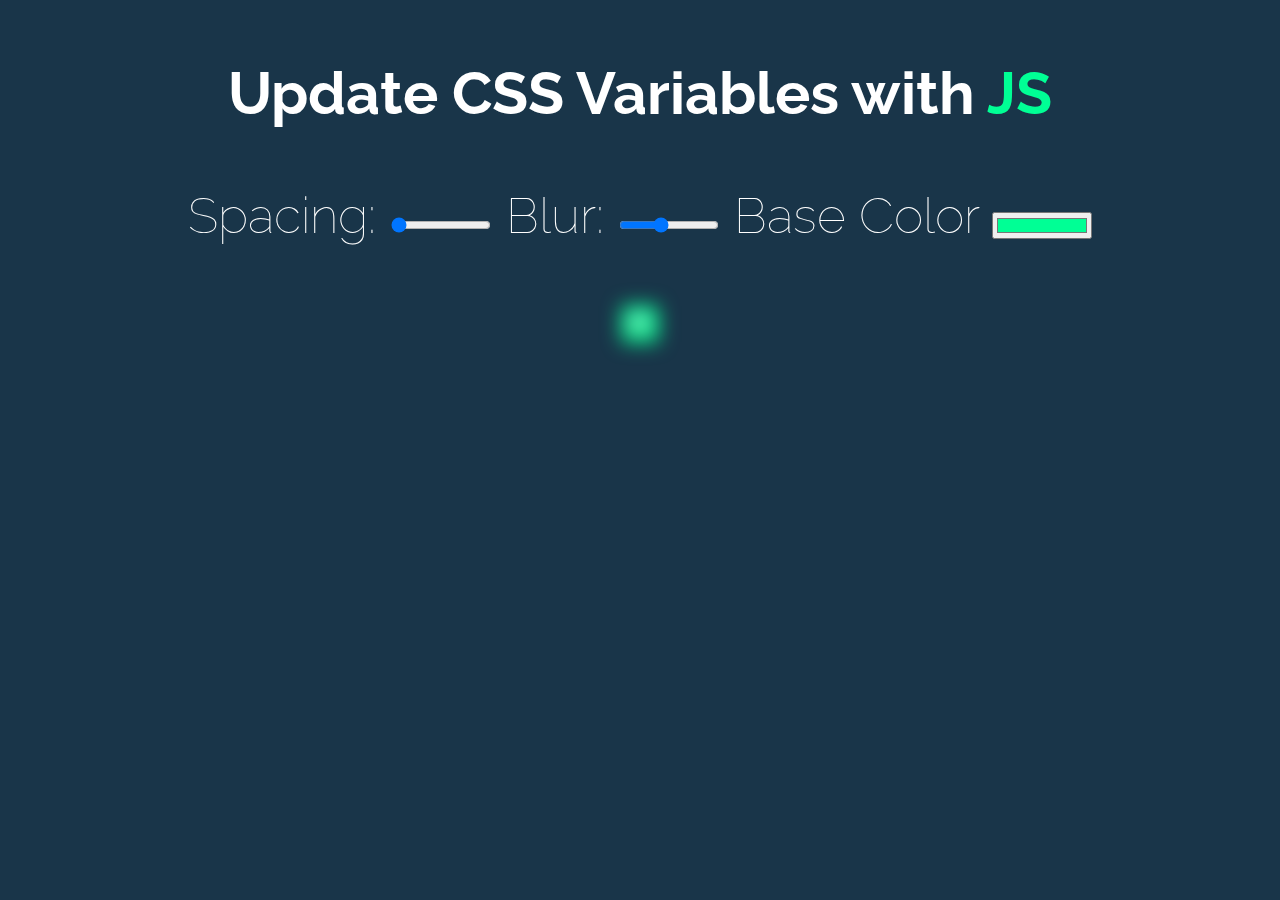
==== day3/index.html @ f016a503 "day3" ====
<!DOCTYPE html>
<html lang="en">
<head>
  <meta charset="UTF-8">
  <link href="https://fonts.googleapis.com/css?family=Raleway" rel="stylesheet">  <title>Update CSS Variables with JS</title>
</head>
<body>
  <h3>Update CSS Variables with <span class='hl'>JS</span></h3>

  <div class="controls">
    <label for="spacing">Spacing:</label>
    <input id="spacing" type="range" name="spacing" min="10" max="200" value="10" data-sizing="px">

    <label for="blur">Blur:</label>
    <input id="blur" type="range" name="blur" min="0" max="25" value="10" data-sizing="px">

    <label for="base">Base Color</label>
    <input id="base" type="color" name="base" value="#00ff95">
  </div>

  <img src="https://source.unsplash.com/7bwQXzbF6KE/800x500">

  <style>
    :root {
     
      --base: #00ff95;
      --spacing: 10px;
      --blur: 10px;
    }
    img {
      padding: var(--spacing);
      background: var(--base);
      filter: blur(var(--blur));
      border-radius: 2%;
    }
    .hl {
      color: var(--base);
    }
    /*
      misc styles, nothing to do with CSS variables
    */
    body {
      text-align: center;
      background: #193549;
      color: white;
      font-family: 'Raleway', sans-serif;
      font-weight: 100;
      font-size: 50px;
    }
    .controls {
      margin-bottom: 50px;
    }
    input {
      width: 100px;
    }
  </style>
  <script>
    const inputs = document.querySelectorAll('.controls input');
    function handleUpdate(){
      const suffix = this.dataset.sizing || "";
      document.documentElement.style.setProperty(`--${this.name}`, this.value + suffix)
    }
    inputs.forEach(input => input.addEventListener('change', handleUpdate));
    inputs.forEach(input => input.addEventListener('mousemove', handleUpdate));
  </script>

</body>
</html>
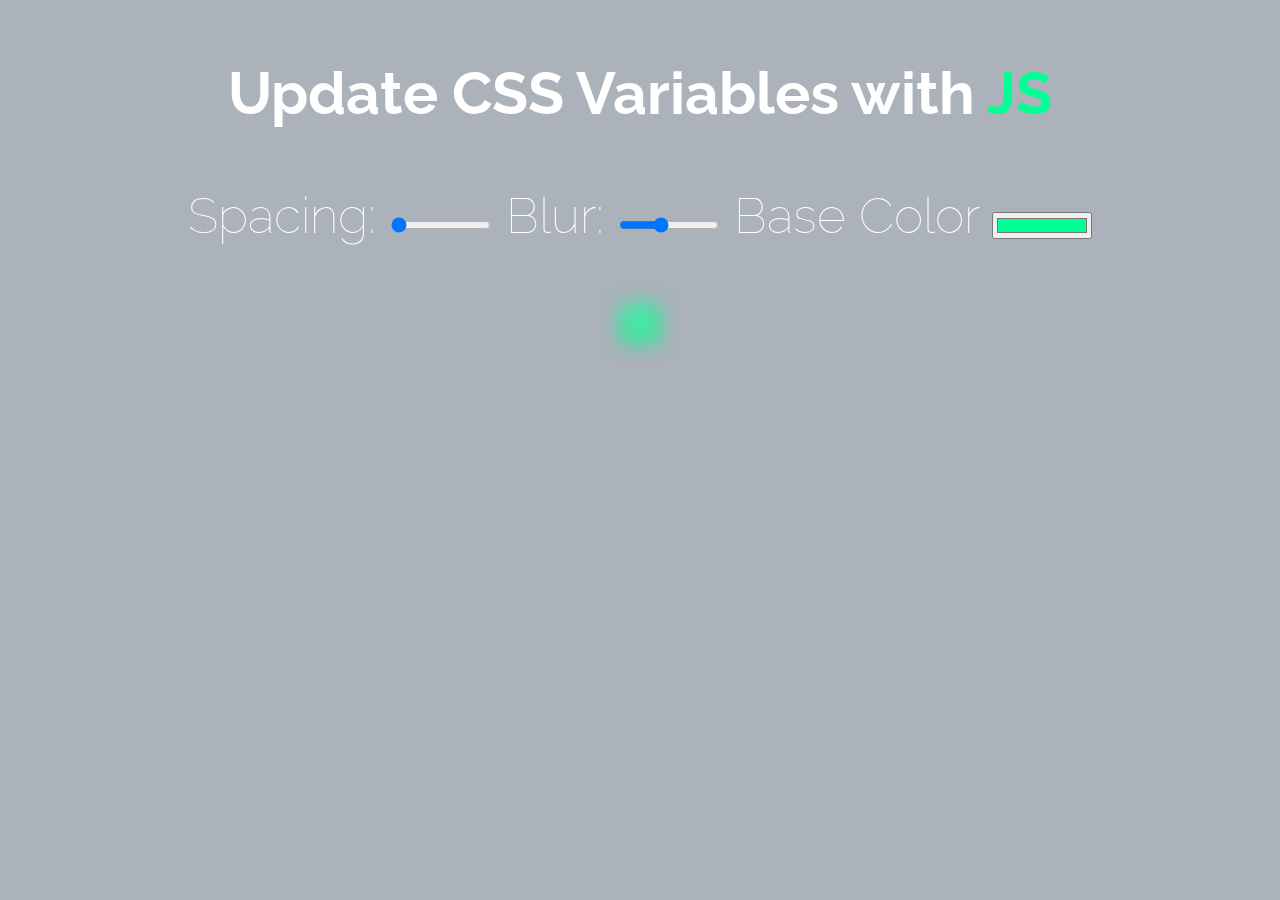
==== commit c7c39a4e: "day5 update" ====
--- a/day3/index.html
+++ b/day3/index.html
@@ -36,12 +36,9 @@
     .hl {
       color: var(--base);
     }
-    /*
-      misc styles, nothing to do with CSS variables
-    */
     body {
       text-align: center;
-      background: #193549;
+      background: #ABB2B9;
       color: white;
       font-family: 'Raleway', sans-serif;
       font-weight: 100;
